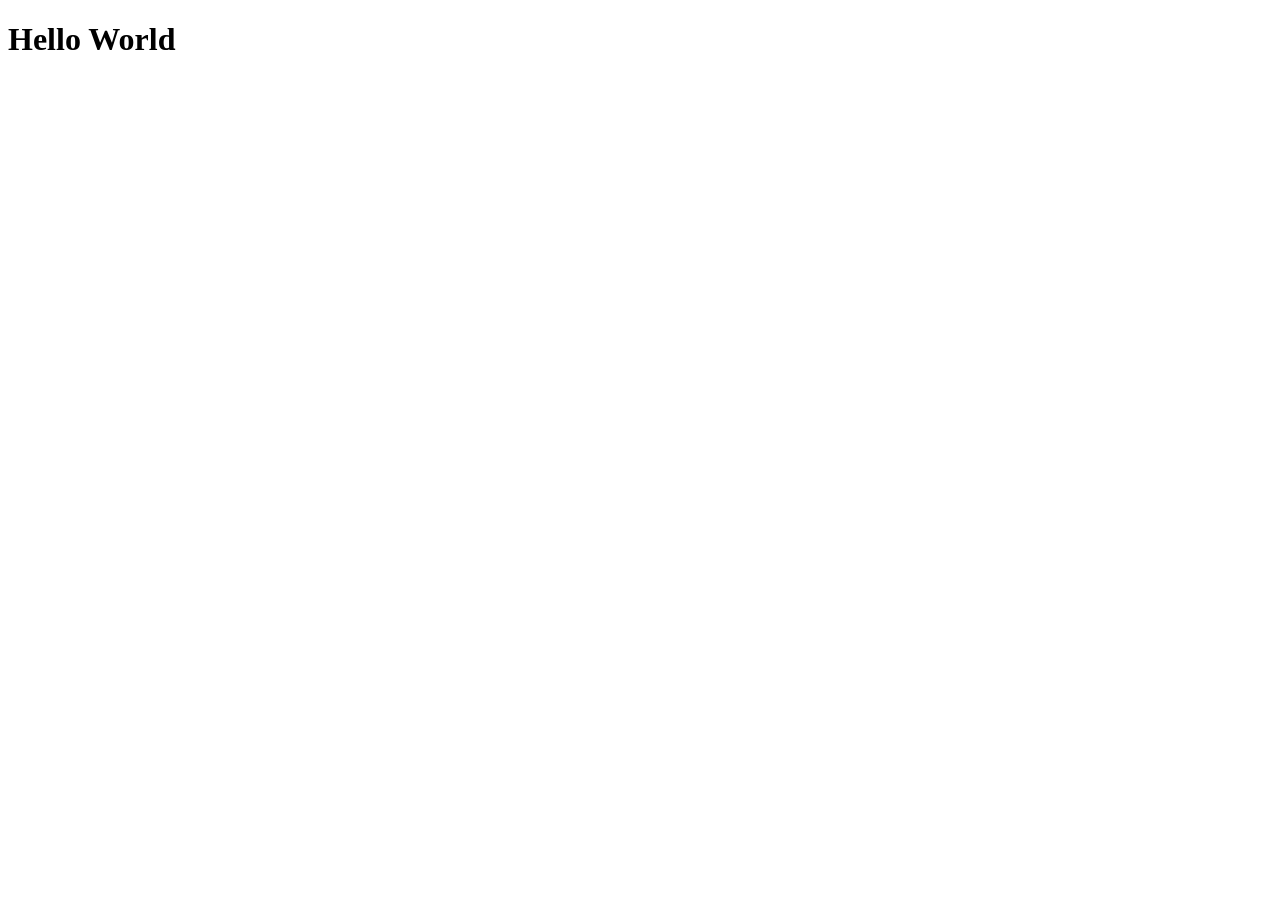
==== src/main/resources/static/index.html @ 0eb229a3 "integrated html and css" ====
<!DOCTYPE html>
<html lang="en">
    <head>
        <meta charset="UTF-8">
        <meta name="viewport" content="width=device-width, initial-scale=1.0">
        <title>My App</title>
        <link rel="stylesheet" href="/css/styles.css">
    </head>
    <body>
        <h1>Hello World</h1>
    </body>
</html>
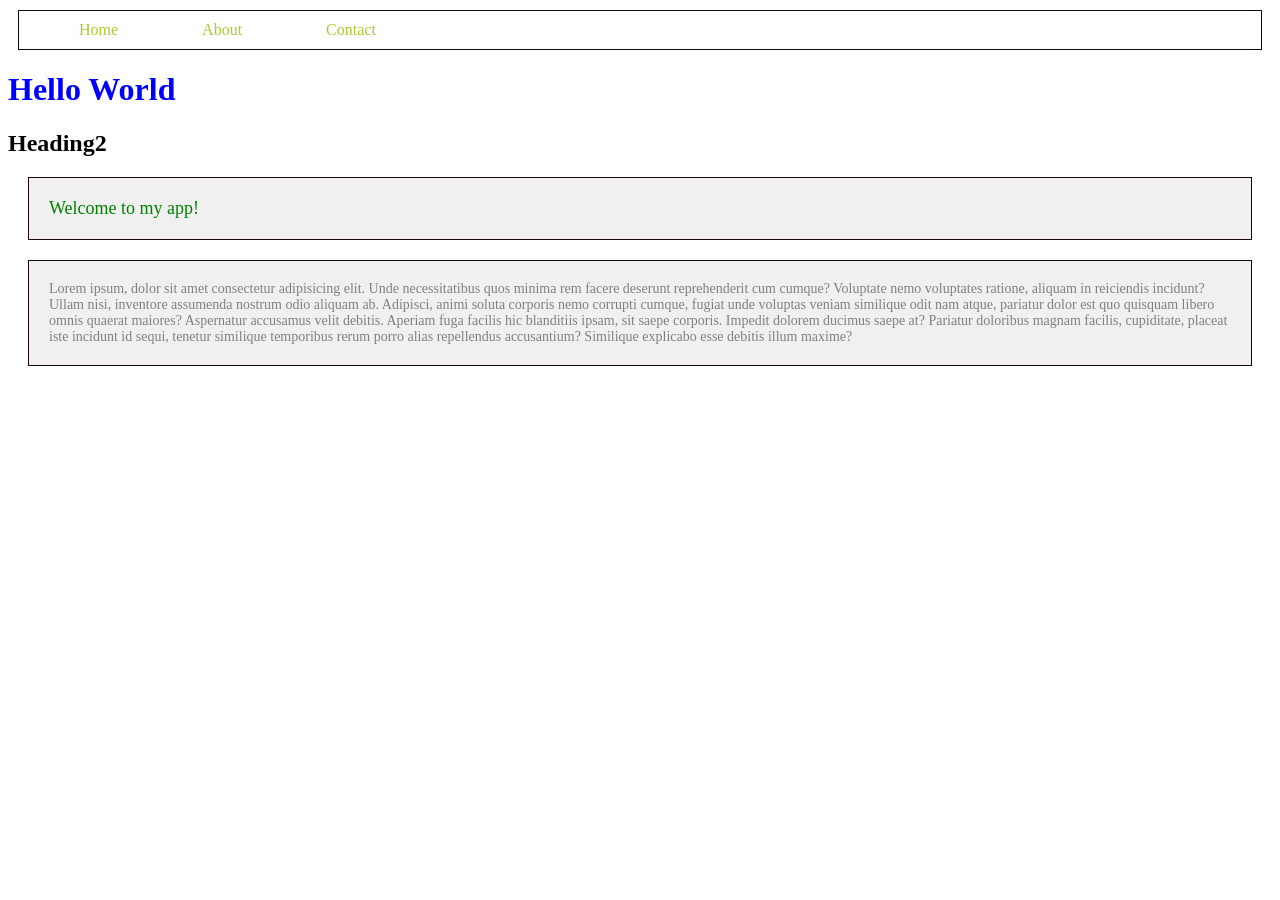
==== commit 204bcd72: "done with javascript" ====
--- a/src/main/resources/static/index.html
+++ b/src/main/resources/static/index.html
@@ -4,9 +4,18 @@
         <meta charset="UTF-8">
         <meta name="viewport" content="width=device-width, initial-scale=1.0">
         <title>My App</title>
-        <link rel="stylesheet" href="/css/styles.css">
+        <link rel="stylesheet" href="css/styles.css">
     </head>
     <body>
+        <div id="navbar">
+         <a href="#">Home</a>
+         <a href="#">About</a>
+         <a href="#">Contact</a>
+         </div>
         <h1>Hello World</h1>
+        <h2>Heading2</h2>
+        <p id="welcome-message">Welcome to my app!</p>
+        <p class="description">Lorem ipsum, dolor sit amet consectetur adipisicing elit. Unde necessitatibus quos minima rem facere deserunt reprehenderit cum cumque? Voluptate nemo voluptates ratione, aliquam in reiciendis incidunt? Ullam nisi, inventore assumenda nostrum odio aliquam ab. Adipisci, animi soluta corporis nemo corrupti cumque, fugiat unde voluptas veniam similique odit nam atque, pariatur dolor est quo quisquam libero omnis quaerat maiores? Aspernatur accusamus velit debitis. Aperiam fuga facilis hic blanditiis ipsam, sit saepe corporis. Impedit dolorem ducimus saepe at? Pariatur doloribus magnam facilis, cupiditate, placeat iste incidunt id sequi, tenetur similique temporibus rerum porro alias repellendus accusantium? Similique explicabo esse debitis illum maxime?</p>
+        <script src="js/site.js"></script>
     </body>
 </html>
--- a/src/main/resources/static/css/styles.css
+++ b/src/main/resources/static/css/styles.css
@@ -0,0 +1,35 @@
+h1 {
+    color: blue;
+}
+ #welcome-message {
+    font-size: 18px;
+    color: green;
+}
+#navbar {
+    text-decoration: none;
+    border: 1px solid rgb(25, 7, 7);
+    padding:  10px 20px;
+    margin: 10px;
+}
+#navbar a{
+    text-decoration: none;
+    color: rgb(168, 205, 48);
+    padding: 10px 20px;
+    margin: 20px;
+}
+.description {
+    font-size: 14px;
+    color: gray;
+}
+p{
+    border: 1px solid rgb(25, 7, 7);
+    padding: 20px 20px;
+    margin: 20px;
+    background-color: #f0f0f0;
+}
+
+#navbar a:hover{
+    background-color: rgb(180, 63, 145);
+    color: rgb(20, 43, 68);
+    color:aqua;
+}
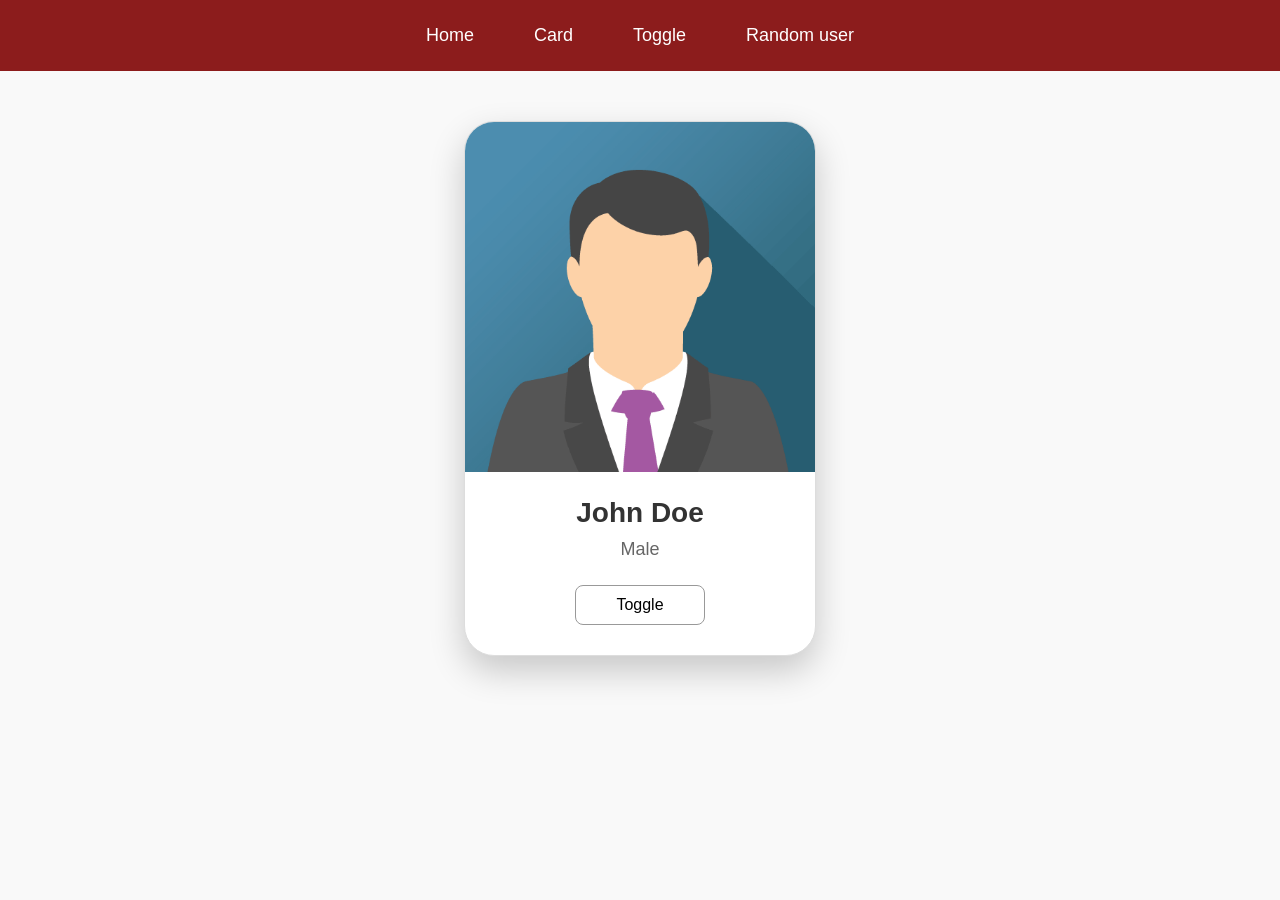
==== commit eae8088f: "navbar is implemented and enhance styling and layout; add user toggle functionality and new pages" ====
--- a/src/main/resources/static/index.html
+++ b/src/main/resources/static/index.html
@@ -8,14 +8,18 @@
     </head>
     <body>
         <div id="navbar">
-         <a href="#">Home</a>
-         <a href="#">About</a>
-         <a href="#">Contact</a>
+            <a href="index.html">Home</a>
+            <a href="pages/card.html">Card</a>
+            <a href="pages/toggle.html">Toggle</a>
+            <a href="#">Random user</a>
          </div>
-        <h1>Hello World</h1>
-        <h2>Heading2</h2>
-        <p id="welcome-message">Welcome to my app!</p>
-        <p class="description">Lorem ipsum, dolor sit amet consectetur adipisicing elit. Unde necessitatibus quos minima rem facere deserunt reprehenderit cum cumque? Voluptate nemo voluptates ratione, aliquam in reiciendis incidunt? Ullam nisi, inventore assumenda nostrum odio aliquam ab. Adipisci, animi soluta corporis nemo corrupti cumque, fugiat unde voluptas veniam similique odit nam atque, pariatur dolor est quo quisquam libero omnis quaerat maiores? Aspernatur accusamus velit debitis. Aperiam fuga facilis hic blanditiis ipsam, sit saepe corporis. Impedit dolorem ducimus saepe at? Pariatur doloribus magnam facilis, cupiditate, placeat iste incidunt id sequi, tenetur similique temporibus rerum porro alias repellendus accusantium? Similique explicabo esse debitis illum maxime?</p>
-        <script src="js/site.js"></script>
+         <div class="card">
+            <img src="images/john.png" alt="Profile Picture">
+            <h2>John Doe</h2>
+            <h3>Male</h3>
+            <button>Toggle</button>
+         </div>
+         <script src="js/toggle.js"></script>
+       <script src="js/site.js"></script>
     </body>
 </html>
--- a/src/main/resources/static/css/styles.css
+++ b/src/main/resources/static/css/styles.css
@@ -1,3 +1,15 @@
+h1 {
+    color: blue;
+}
+ #welcome-message {
+    font-size: 18px;
+    color: green;
+}
+body {
+    margin: 0;
+    font-family: Arial, sans-serif;
+    background-color: #f9f9f9;
+}
 h1 {
     color: blue;
 }
@@ -6,16 +18,18 @@
     color: green;
 }
 #navbar {
-    text-decoration: none;
-    border: 1px solid rgb(25, 7, 7);
-    padding:  10px 20px;
-    margin: 10px;
+    display: flex;
+    justify-content: center;
+    background-color: #8c1c1c; /* A dark red similar to image */
+    padding: 15px 0;
+    margin-bottom: 50px;
 }
 #navbar a{
     text-decoration: none;
-    color: rgb(168, 205, 48);
+    color: white; /* White links like in the image */
     padding: 10px 20px;
-    margin: 20px;
+    margin: 0 10px;
+    font-size: 18px;
 }
 .description {
     font-size: 14px;
@@ -29,7 +43,46 @@
 }
 
 #navbar a:hover{
-    background-color: rgb(180, 63, 145);
-    color: rgb(20, 43, 68);
-    color:aqua;
+    background-color: rgba(255, 255, 255, 0.1);
+    border-radius: 5px;
+}
+.card{
+    background-color: white;
+    width: 350px;
+    margin: 0 auto;
+    text-align: center;
+    border-radius: 30px;
+    overflow: hidden;
+    box-shadow: 0 15px 35px rgba(0, 0, 0, 0.2);
+    border: 1px solid #ddd;
+}
+.card img{
+    width: 100%;
+    height: 350px;
+    object-fit: cover;
+    display: block;
+}
+.card h2 {
+    margin: 25px 0 10px;
+    font-size: 28px;
+    color: #333;
+}
+.card h3 {
+    margin: 0 0 25px;
+    font-weight: normal;
+    font-size: 18px;
+    color: #666;
+}
+.card button{
+    margin-bottom: 30px;
+    padding: 10px 40px;
+    background-color: white;
+    border: 1px solid #999;
+    border-radius: 8px;
+    font-size: 16px;
+    cursor: pointer;
+    transition: background-image 0.3s;
+}
+.card button:hover{
+    background-color: #eee;
 }
